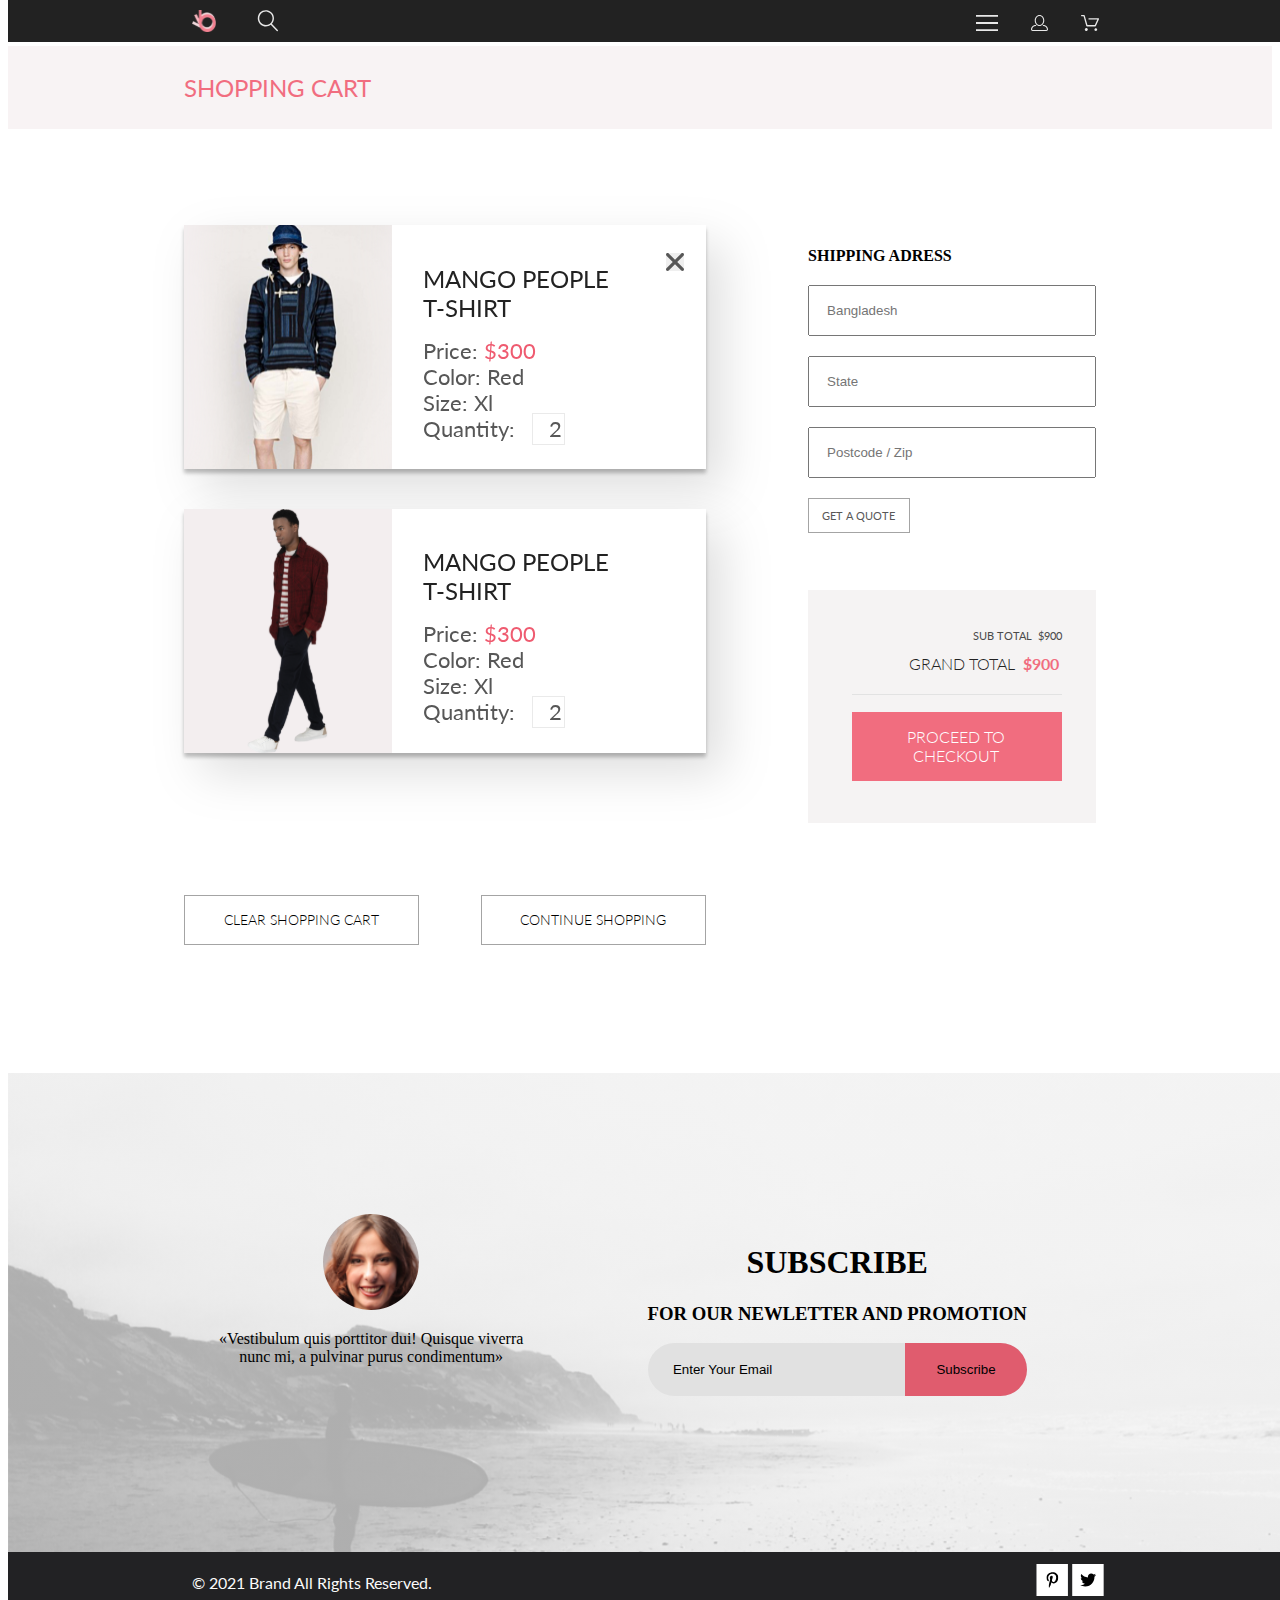
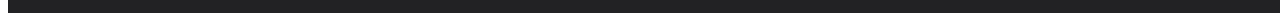
==== cart.html @ e4888121 "cart page init" ====
<!DOCTYPE html>
<html lang="en">

<head>
    <meta charset="UTF-8">
    <title>Title</title>
    <link rel="stylesheet" href="cart.css">
    <script src="importHTML.js" defer></script>
</head>

<body>
    <div class="header">
        <div w3-include-HTML="navbar.html"></div>
    </div>

    <div class="breadcrumb_container">
        <div class="breadcrumb_content">
            <div class="breadcrumb_current" itemscope itemtype="http://localhost/BreadcrumbList" itemprop="item">
                <span itemprop="title">SHOPPING CART</span>
                <meta itemprop="url" content="CURRENT URL" />
            </div>
        </div>
    </div>

    <div class="cart__content">
        <div class="cart__items">
            <div class="cart__item">
                <img src="/img/cart__item_image_1.svg" alt="item for sell image">
                <div class="cart__item_content">
                    <h1>MANGO PEOPLE T&#8209;SHIRT</h1>
                    <div class="properties">
                        <span class="price">Price:&#160;<span class="price_value">$300</span></span>
                        <span class="color">Color:&#160;<span class="color_value">Red</span></span>
                        <span class="size">Size:&#160;<span class="size_value">Xl</span></span>
                        <span class="count">Quantity:&emsp;<span class="count_value">2</span></span>
                    </div>
                </div>
                <button class="cart__item_button_remove"></button>
            </div>
            <div class="cart__item">
                <img src="/img/cart__item_image_2.svg" alt="item for sell image">
                <div class="cart__item_content">
                    <h1>MANGO PEOPLE T&#8209;SHIRT</h1>
                    <div class="properties">
                        <span class="price">Price:&#160;<span class="price_value">$300</span></span>
                        <span class="color">Color:&#160;<span class="color_value">Red</span></span>
                        <span class="size">Size:&#160;<span class="size_value">Xl</span></span>
                        <span class="count">Quantity:&emsp;<span class="count_value">2</span></span>
                    </div>
                </div>
            </div>
        </div>

        <div class="cart__adress_input">
            <form action="#">
                <h4>SHIPPING ADRESS</h4>

                <input type="text" placeholder="Bangladesh">
                <input type="text" placeholder="State">
                <input type="text" placeholder="Postcode / Zip">
                <button onclick="location.href='#';">GET A QUOTE</button>
            </form>
        </div>

        <div class="cart__summary_bill">
            <div class="sub_total">SUB TOTAL&#160;
                <span class="sub_total_value">$900</span>
            </div>
            <div class="grand_total">GRAND TOTAL&#160;
                <span class="grand_total_value">$900</span>
            </div>
            <div class="cart__button_proceed">
                <button onclick="location.href='#';">PROCEED TO CHECKOUT</button>
            </div>
        </div>

        <div class="cart__control_buttons">
            <button>CLEAR SHOPPING CART</button>
            <button>CONTINUE SHOPPING</button>
        </div>

    </div>


    <div class="footer">
        <div w3-include-HTML="footer.html"></div>
    </div>

</body>

</html>
---- cart.css ----
@import url("https://fonts.googleapis.com/css2?family=Lato&display=swap");
.header {
  min-height: 38px;
  position: fixed;
  height: 4.69vh;
  width: 100%;
  top: 0px;
  z-index: 1000;
}

.header__navbar {
  background: #222222;
}

.header img {
  min-height: inherit;
}

.header__navbar {
  height: 4.69vh;
  position: fixed;
  top: 0;
  width: 100%;
}

.header__navbar_control {
  margin: 0 auto;
  width: 71.31vw;
  height: inherit;
  display: flex;
  position: relative;
  max-height: 100%;
}

div.header__navbar_control * {
  max-height: inherit;
  z-index: 100000;
}

.header__navbar_left {
  height: 50.67%;
  align-self: center;
  display: flex;
  flex-direction: row;
}

.header__navbar_left > * {
  margin-right: 41px;
}

.header__navbar_right {
  margin-right: 0.63%;
  right: 0px;
  position: absolute;
  top: 34.57%;
  bottom: 26.67%;
  display: flex;
  flex-direction: row;
  height: 38.67%;
}

.header__navbar_right > * {
  margin-left: 33px;
}

body {
  margin-top: 0px;
}

body:before {
  content: "";
  width: 100vw;
  height: 4.69vh;
  display: inline-block;
  top: 0px;
}

@media (max-width: 768px) {
  .header__navbar_right > * {
    margin-left: 0px;
  }
  .header__navbar_left > * {
    margin-left: 32px;
  }
  .btn_menu {
    margin-right: 25px;
  }
  .btn_profile {
    margin-right: 42px;
  }
}
@media (max-width: 481px) {
  .btn_profile,
.btn_cart {
    display: none;
  }
  .header__navbar_left > * {
    margin-left: 0px;
  }
  .header__navbar_left {
    margin-left: 0px;
  }
  .btn_menu {
    margin-right: 16px;
  }
}
@media (max-width: 310px) {
  .header * {
    margin: 0;
    padding: 0;
    justify-content: space-between;
  }
}
.breadcrumb > ol > * {
  display: inline-block;
}

.breadcrumb_container {
  height: 9.25vh;
  background: #F8F3F4;
}

.breadcrumb_content {
  display: flex;
  justify-content: space-between;
  width: 71.31vw;
  margin: 0 auto;
  height: 100%;
  align-items: center;
}

.breadcrumb_current {
  font-family: "Lato";
  font-style: normal;
  font-weight: 400;
  font-size: 24px;
  line-height: 29px;
  color: #F16D7F;
}

.breadcrumb * {
  font-family: "Lato";
  font-style: normal;
  font-weight: 300;
  font-size: 14px;
  line-height: 17px;
  color: #636363;
  text-decoration: none;
}

.footer__adv {
  background: #222224;
  height: -webkit-fit-content;
  height: -moz-fit-content;
  height: fit-content;
  width: 100vw;
}

.footer__adv_item > h3 {
  font-family: "Lato";
  font-style: normal;
  font-weight: 400;
  font-size: 19.96px;
  line-height: 24px;
  color: #FBFBFB;
}

.footer__adv_item > p {
  font-family: "Lato";
  font-style: normal;
  font-weight: 300;
  font-size: 13.972px;
  line-height: 17px;
  color: #FBFBFB;
}

.footer_end_content h4 {
  font-family: "Lato";
  font-style: normal;
  font-weight: 400;
  font-size: 16px;
  line-height: 19px;
  color: #FBFBFB;
}

.footer__adv_content {
  margin: 0 auto;
  width: 71.31vw;
  height: 100%;
  display: grid;
  grid-template-columns: repeat(3, 1fr);
  gap: 1.88vw;
  justify-content: center;
  padding: 100px 0px;
}

.footer__adv_item {
  display: flex;
  justify-content: center;
  align-items: center;
  flex-direction: column;
}

.subscribe {
  height: -webkit-fit-content;
  height: -moz-fit-content;
  height: fit-content;
  width: 100vw;
  background: linear-gradient(rgba(244, 244, 244, 0.7) 100%, rgba(0, 0, 0, 0.5) 0%), url(img/subscribe_background.svg);
  background-size: cover;
}

.subscribe:after {
  content: "";
  background: rgba(58, 56, 56, 0.86);
  opacity: 1;
  display: block;
  width: 100%;
  height: 100%;
}

.subscribe_content {
  margin: 0 auto;
  display: flex;
  justify-content: space-between;
  align-items: center;
  height: 100%;
  width: 71.31vw;
  text-align: center;
}

.subscribe_content > .subscribe_action {
  margin-right: 6.06vw;
  padding: 150px 0px 156px 0px;
}

.subscribe_content > .about {
  max-height: 225px;
  max-width: 359px;
  text-align: center;
  padding: 97px 0px 126px 0px;
}

.subscribe_form {
  width: 100%;
  aspect-ratio: 356/49;
  background: #E1E1E1;
  border-radius: 162px;
  overflow: hidden;
}

.subscribe_form button {
  background: #E05C6E;
  border: none;
  width: 34.55%;
  height: 100%;
  padding: 0px;
  cursor: pointer;
  min-width: 85px;
}

.subscribe_action input[type=text] {
  width: 65.45%;
  margin-left: 6.18%;
  background: inherit;
  border: none;
  outline: none;
}

.subscribe_form form {
  display: flex;
  height: 100%;
  align-items: center;
  font-family: "Lato";
  font-style: normal;
  font-weight: 400;
  font-size: 14px;
  line-height: 17px;
  color: #FFFFFF;
}

.footer_end_content {
  width: 71.31vw;
  margin: 0 auto;
  display: flex;
  justify-content: space-between;
  align-items: center;
  flex-wrap: wrap;
}

.footer_end {
  background: #222224;
  width: 100vw;
}

@media (max-width: 768px) {
  .subscribe_content {
    flex-direction: column;
  }
  .subscribe {
    height: -webkit-fit-content;
    height: -moz-fit-content;
    height: fit-content;
  }
}
@media (max-width: 768px) {
  .footer__adv_content {
    grid-template-columns: 46.88vw;
    padding: 0px 0px 0px 0px;
  }
  .footer__adv {
    height: -webkit-fit-content;
    height: -moz-fit-content;
    height: fit-content;
    padding: 48px 0px 64px 0px;
  }
  .subscribe_content > .about {
    padding: 64px 0px 48px 0px;
  }
  .subscribe_content > .subscribe_action {
    padding: 0px 0px 140px 0px;
  }
}
@media (max-width: 481px) {
  .footer__adv_content {
    grid-template-columns: 71.31vw;
  }
  .footer__adv {
    height: -webkit-fit-content;
    height: -moz-fit-content;
    height: fit-content;
  }
  .footer__adv > * {
    padding: 0px 0px 0px 0px;
  }
  .footer_end_content {
    justify-content: center;
  }
}
.breadcrumb_container {
  margin-bottom: 96px;
}

.cart__content {
  margin: 0 auto;
  width: 71.31vw;
  display: grid;
  grid-template-columns: 57.19% 31.58%;
  -moz-column-gap: 11.23%;
       column-gap: 11.23%;
  margin-bottom: 128px;
}

.cart__items {
  display: flex;
  flex-direction: column;
  gap: 40px;
  grid-row: 1/3;
}
.cart__items .cart__item {
  height: -webkit-fit-content;
  height: -moz-fit-content;
  height: fit-content;
  position: relative;
  display: flex;
  flex-direction: row;
  background: #FFFFFF;
  box-shadow: 0px 4px 4px rgba(0, 0, 0, 0.25);
  filter: drop-shadow(17px 19px 24px rgba(0, 0, 0, 0.13));
}
.cart__items .cart__item img {
  -o-object-fit: cover;
     object-fit: cover;
  max-width: 40%;
}
.cart__items .cart__item .properties {
  display: flex;
  flex-direction: column;
}
.cart__items .cart__item .properties span {
  font-family: "Lato";
  font-style: normal;
  font-weight: 400;
  font-size: 22px;
  line-height: 26px;
  color: #575757;
  padding-right: 2px;
}
.cart__items .cart__item .properties .price_value {
  font-family: "Lato";
  font-style: normal;
  font-weight: 400;
  font-size: 22px;
  line-height: 26px;
  color: #EF5B70;
}
.cart__items .cart__item_content {
  padding: 22px 50px 10px 31px;
}
.cart__items .cart__item_button_remove {
  background-image: url("../../img/btn_remove.svg");
  border: none;
  background-repeat: no-repeat;
  background-position: center;
  width: 18px;
  height: 18px;
  cursor: pointer;
  position: absolute;
  top: 28px;
  right: 22px;
}
.cart__items .cart__item h1 {
  font-family: "Lato";
  font-style: normal;
  font-weight: 400;
  font-size: 24px;
  line-height: 29px;
  color: #222222;
}
.cart__items .cart__item .count_value {
  border: 1px solid #EAEAEA;
  padding: 1px 17px 2px 16px;
}
.cart__items .cart__item:hover {
  box-shadow: 0 4px 4px rgba(0, 0, 0, 0.1), 0 1px 6px rgba(0, 0, 0, 0.05), 0 8px 8px rgba(0, 0, 0, 0.1), 0 16px 16px rgba(0, 0, 0, 0.1), 8px 32px 32px rgba(0, 0, 0, 0.15), 8px 64px 64px rgba(0, 0, 0, 0.15);
  transform: scale(1.02) translateY(-0.3rem);
}

.cart__adress_input form {
  display: grid;
  gap: 20px;
}
.cart__adress_input form form:last-child {
  padding-top: 2px;
}
.cart__adress_input form input {
  height: 45px;
  padding-left: 17px;
}
.cart__adress_input form button {
  border: 1px solid #A4A4A4;
  width: 101.41px;
  height: 35px;
  background: white;
  font-family: "Lato";
  font-style: normal;
  font-weight: 400;
  font-size: 11px;
  line-height: 13px;
  color: #575757;
  cursor: pointer;
  margin-bottom: 57px;
}
.cart__adress_input form button:hover {
  transform: rotate(-6deg) scale(1.1);
}
.cart__adress_input form h4 {
  margin-bottom: 0px;
}

div.cart__control_buttons {
  justify-content: space-between;
  display: flex;
  padding-top: 72px;
}
div.cart__control_buttons button {
  border: 1px solid #A4A4A4;
  width: 101.41px;
  height: 35px;
  background: white;
  font-family: "Lato";
  font-style: normal;
  font-weight: 400;
  font-size: 11px;
  line-height: 13px;
  color: #575757;
  cursor: pointer;
  font-weight: 300;
  font-size: 14px;
  line-height: 17px;
  color: #000000;
  width: 235px;
  height: 50px;
  transition: all 0.16s ease-in;
}
div.cart__control_buttons :last-child {
  width: 225px;
}
div.cart__control_buttons :last-child:hover {
  background-color: green;
}
div.cart__control_buttons :first-child:hover {
  background-color: rgb(147, 41, 41);
}

.cart__summary_bill {
  padding: 39px 34px 42px 44px;
  background: #F5F3F3;
}
.cart__summary_bill .sub_total {
  font-family: "Lato";
  font-style: normal;
  font-weight: 400;
  font-size: 22px;
  line-height: 26px;
  color: #575757;
  font-size: 11px;
  line-height: 13px;
  color: #4A4A4A;
  text-align: end;
  margin-bottom: 12px;
}
.cart__summary_bill .grand_total {
  font-family: "Lato";
  font-style: normal;
  font-weight: 400;
  font-size: 22px;
  line-height: 26px;
  color: #575757;
  font-weight: 300;
  font-size: 16px;
  line-height: 19px;
  color: #222222;
  text-align: end;
  margin-bottom: 21px;
  padding-right: 3px;
}
.cart__summary_bill .grand_total_value {
  font-weight: 700;
  color: #F16D7F;
}
.cart__summary_bill .cart__button_proceed {
  width: -webkit-fit-content;
  width: -moz-fit-content;
  width: fit-content;
}
.cart__summary_bill .cart__button_proceed > button {
  background: #F16D7F;
  font-family: "Lato";
  font-style: normal;
  font-weight: 300;
  font-size: 16px;
  line-height: 19px;
  color: #FFFFFF;
  border: none;
  padding: 15px 43px 16px 41px;
  cursor: pointer;
}
.cart__summary_bill .cart__button_proceed > button:hover {
  background: linear-gradient(to right, #603813, #b29f94);
  box-shadow: 0 4px 4px rgba(0, 0, 0, 0.1), 0 1px 6px rgba(0, 0, 0, 0.05), 0 8px 8px rgba(0, 0, 0, 0.1), 0 16px 16px rgba(0, 0, 0, 0.1), 8px 32px 32px rgba(0, 0, 0, 0.15), 8px 64px 64px rgba(0, 0, 0, 0.15);
  transform: scale(1.02) translateY(-0.3rem);
}
.cart__summary_bill .cart__button_proceed:before {
  content: "";
  width: 100%;
  height: 1px;
  background: #E2E2E2;
  display: block;
  margin-bottom: 17px;
}/*# sourceMappingURL=cart.css.map */
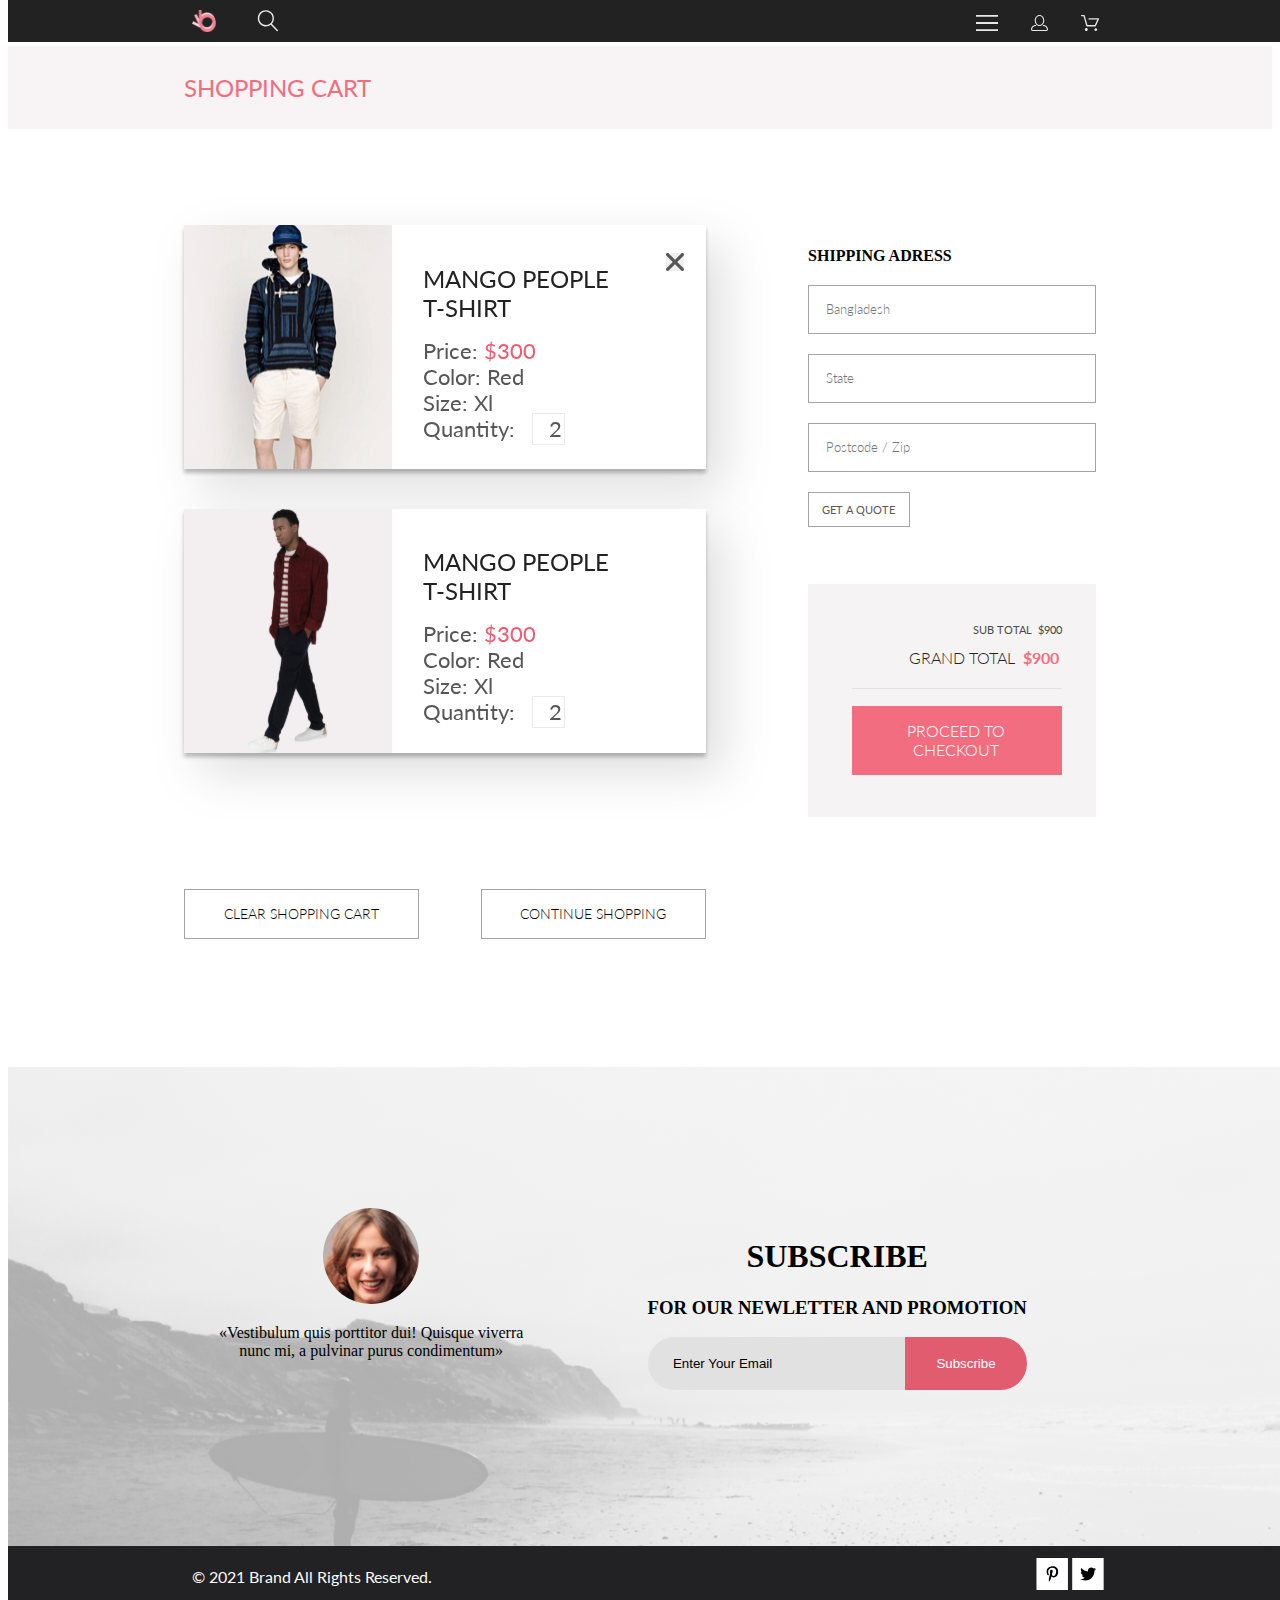
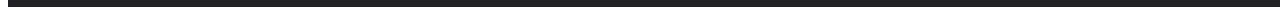
==== commit 334a27bf: "reformat structure" ====
--- a/cart.html
+++ b/cart.html
@@ -4,13 +4,13 @@
 <head>
     <meta charset="UTF-8">
     <title>Title</title>
-    <link rel="stylesheet" href="cart.css">
-    <script src="importHTML.js" defer></script>
+    <link rel="stylesheet" href="/css/cart.css">
+    <script src="js/importHTML.js" defer></script>
 </head>
 
 <body>
     <div class="header">
-        <div w3-include-HTML="navbar.html"></div>
+        <div w3-include-HTML="/global_modules/navbar.html"></div>
     </div>
 
     <div class="breadcrumb_container">
@@ -83,7 +83,7 @@
 
 
     <div class="footer">
-        <div w3-include-HTML="footer.html"></div>
+        <div w3-include-HTML="/global_modules/footer.html"></div>
     </div>
 
 </body>
--- a/css/cart.css
+++ b/css/cart.css
@@ -0,0 +1,555 @@
+@import url("https://fonts.googleapis.com/css2?family=Lato&display=swap");
+.header {
+  min-height: 38px;
+  position: fixed;
+  height: 4.69vh;
+  width: 100%;
+  top: 0px;
+  z-index: 1000;
+}
+
+.header__navbar {
+  background: #222222;
+}
+
+.header img {
+  min-height: inherit;
+}
+
+.header__navbar {
+  height: 4.69vh;
+  position: fixed;
+  top: 0;
+  width: 100%;
+}
+
+.header__navbar_control {
+  margin: 0 auto;
+  width: 71.31vw;
+  height: inherit;
+  display: flex;
+  position: relative;
+  max-height: 100%;
+}
+
+div.header__navbar_control * {
+  max-height: inherit;
+  z-index: 100000;
+}
+
+.header__navbar_left {
+  height: 50.67%;
+  align-self: center;
+  display: flex;
+  flex-direction: row;
+}
+
+.header__navbar_left > * {
+  margin-right: 41px;
+}
+
+.header__navbar_right {
+  margin-right: 0.63%;
+  right: 0px;
+  position: absolute;
+  top: 34.57%;
+  bottom: 26.67%;
+  display: flex;
+  flex-direction: row;
+  height: 38.67%;
+}
+
+.header__navbar_right > * {
+  margin-left: 33px;
+}
+
+body {
+  margin-top: 0px;
+}
+
+body:before {
+  content: "";
+  width: 100vw;
+  height: 4.69vh;
+  display: inline-block;
+  top: 0px;
+}
+
+@media (max-width: 768px) {
+  .header__navbar_right > * {
+    margin-left: 0px;
+  }
+  .header__navbar_left > * {
+    margin-left: 32px;
+  }
+  .btn_menu {
+    margin-right: 25px;
+  }
+  .btn_profile {
+    margin-right: 42px;
+  }
+}
+@media (max-width: 481px) {
+  .btn_profile,
+.btn_cart {
+    display: none;
+  }
+  .header__navbar_left > * {
+    margin-left: 0px;
+  }
+  .header__navbar_left {
+    margin-left: 0px;
+  }
+  .btn_menu {
+    margin-right: 16px;
+  }
+}
+@media (max-width: 310px) {
+  .header * {
+    margin: 0;
+    padding: 0;
+    justify-content: space-between;
+  }
+}
+.breadcrumb > ol > * {
+  display: inline-block;
+}
+
+.breadcrumb_container {
+  height: 9.25vh;
+  background: #F8F3F4;
+}
+
+.breadcrumb_content {
+  display: flex;
+  justify-content: space-between;
+  width: 71.31vw;
+  margin: 0 auto;
+  height: 100%;
+  align-items: center;
+}
+
+.breadcrumb_current {
+  font-family: "Lato";
+  font-style: normal;
+  font-weight: 400;
+  font-size: 24px;
+  line-height: 29px;
+  color: #F16D7F;
+}
+
+.breadcrumb * {
+  font-family: "Lato";
+  font-style: normal;
+  font-weight: 300;
+  font-size: 14px;
+  line-height: 17px;
+  color: #636363;
+  text-decoration: none;
+}
+
+.footer__adv {
+  background: #222224;
+  height: fit-content;
+  width: 100vw;
+}
+
+.footer__adv_item > h3 {
+  font-family: "Lato";
+  font-style: normal;
+  font-weight: 400;
+  font-size: 19.96px;
+  line-height: 24px;
+  color: #FBFBFB;
+}
+
+.footer__adv_item > p {
+  font-family: "Lato";
+  font-style: normal;
+  font-weight: 300;
+  font-size: 13.972px;
+  line-height: 17px;
+  color: #FBFBFB;
+}
+
+.footer_end_content h4 {
+  font-family: "Lato";
+  font-style: normal;
+  font-weight: 400;
+  font-size: 16px;
+  line-height: 19px;
+  color: #FBFBFB;
+}
+
+.footer__adv_content {
+  margin: 0 auto;
+  width: 71.31vw;
+  height: 100%;
+  display: grid;
+  grid-template-columns: repeat(3, 1fr);
+  gap: 1.88vw;
+  justify-content: center;
+  padding: 100px 0px;
+}
+
+.footer__adv_item {
+  display: flex;
+  justify-content: center;
+  align-items: center;
+  flex-direction: column;
+}
+
+.subscribe {
+  height: fit-content;
+  width: 100vw;
+  background: linear-gradient(rgba(244, 244, 244, 0.7) 100%, rgba(0, 0, 0, 0.5) 0%), url(../img/subscribe_background.svg);
+  background-size: cover;
+}
+
+.subscribe:after {
+  content: "";
+  background: rgba(58, 56, 56, 0.86);
+  opacity: 1;
+  display: block;
+  width: 100%;
+  height: 100%;
+}
+
+.subscribe_content {
+  margin: 0 auto;
+  display: flex;
+  justify-content: space-between;
+  align-items: center;
+  height: 100%;
+  width: 71.31vw;
+  text-align: center;
+}
+
+.subscribe_content > .subscribe_action {
+  margin-right: 6.06vw;
+  padding: 150px 0px 156px 0px;
+}
+
+.subscribe_content > .about {
+  max-height: 225px;
+  max-width: 359px;
+  text-align: center;
+  padding: 97px 0px 126px 0px;
+}
+
+.subscribe_form {
+  width: 100%;
+  aspect-ratio: 356/49;
+  background: #E1E1E1;
+  border-radius: 162px;
+  overflow: hidden;
+}
+
+.subscribe_form button {
+  background: #E05C6E;
+  border: none;
+  width: 34.55%;
+  height: 100%;
+  padding: 0px;
+  cursor: pointer;
+  min-width: 85px;
+  color: #FFFFFF;
+}
+
+.subscribe_action input[type=text] {
+  width: 65.45%;
+  margin-left: 6.18%;
+  background: inherit;
+  border: none;
+  outline: none;
+}
+
+.subscribe_form form {
+  display: flex;
+  height: 100%;
+  align-items: center;
+  font-family: "Lato";
+  font-style: normal;
+  font-weight: 400;
+  font-size: 14px;
+  line-height: 17px;
+  color: #FFFFFF;
+}
+
+.footer_end_content {
+  width: 71.31vw;
+  margin: 0 auto;
+  display: flex;
+  justify-content: space-between;
+  align-items: center;
+  flex-wrap: wrap;
+}
+
+.footer_end {
+  background: #222224;
+  width: 100vw;
+}
+
+@media (max-width: 768px) {
+  .subscribe_content {
+    flex-direction: column;
+  }
+  .subscribe {
+    height: fit-content;
+  }
+}
+@media (max-width: 768px) {
+  .footer__adv_content {
+    grid-template-columns: 46.88vw;
+    padding: 0px 0px 0px 0px;
+  }
+  .footer__adv {
+    height: fit-content;
+    padding: 48px 0px 64px 0px;
+  }
+  .subscribe_content > .about {
+    padding: 64px 0px 48px 0px;
+  }
+  .subscribe_content > .subscribe_action {
+    padding: 0px 0px 140px 0px;
+  }
+}
+@media (max-width: 481px) {
+  .footer__adv_content {
+    grid-template-columns: 71.31vw;
+  }
+  .footer__adv {
+    height: fit-content;
+  }
+  .footer__adv > * {
+    padding: 0px 0px 0px 0px;
+  }
+  .footer_end_content {
+    justify-content: center;
+  }
+}
+.breadcrumb_container {
+  margin-bottom: 96px;
+}
+
+.cart__content {
+  margin: 0 auto;
+  width: 71.31vw;
+  display: grid;
+  grid-template-columns: 57.19% 31.58%;
+  column-gap: 11.23%;
+  margin-bottom: 128px;
+}
+
+.cart__items {
+  display: flex;
+  flex-direction: column;
+  gap: 40px;
+  grid-row: 1/3;
+}
+.cart__items .cart__item {
+  height: fit-content;
+  position: relative;
+  display: flex;
+  flex-direction: row;
+  background: #FFFFFF;
+  box-shadow: 0px 4px 4px rgba(0, 0, 0, 0.25);
+  filter: drop-shadow(17px 19px 24px rgba(0, 0, 0, 0.13));
+}
+.cart__items .cart__item img {
+  object-fit: cover;
+  max-width: 40%;
+}
+.cart__items .cart__item .properties {
+  display: flex;
+  flex-direction: column;
+}
+.cart__items .cart__item .properties span {
+  font-family: "Lato";
+  font-style: normal;
+  font-weight: 400;
+  font-size: 22px;
+  line-height: 26px;
+  color: #575757;
+  padding-right: 2px;
+}
+.cart__items .cart__item .properties .price_value {
+  font-family: "Lato";
+  font-style: normal;
+  font-weight: 400;
+  font-size: 22px;
+  line-height: 26px;
+  color: #EF5B70;
+}
+.cart__items .cart__item_content {
+  padding: 22px 50px 10px 31px;
+}
+.cart__items .cart__item_button_remove {
+  background-image: url("../../img/btn_remove.svg");
+  border: none;
+  background-repeat: no-repeat;
+  background-position: center;
+  width: 18px;
+  height: 18px;
+  cursor: pointer;
+  position: absolute;
+  top: 28px;
+  right: 22px;
+}
+.cart__items .cart__item h1 {
+  font-family: "Lato";
+  font-style: normal;
+  font-weight: 400;
+  font-size: 24px;
+  line-height: 29px;
+  color: #222222;
+}
+.cart__items .cart__item .count_value {
+  border: 1px solid #EAEAEA;
+  padding: 1px 17px 2px 16px;
+}
+.cart__items .cart__item:hover {
+  box-shadow: 0 4px 4px rgba(0, 0, 0, 0.1), 0 1px 6px rgba(0, 0, 0, 0.05), 0 8px 8px rgba(0, 0, 0, 0.1), 0 16px 16px rgba(0, 0, 0, 0.1), 8px 32px 32px rgba(0, 0, 0, 0.15), 8px 64px 64px rgba(0, 0, 0, 0.15);
+  transform: scale(1.02) translateY(-0.3rem);
+}
+
+.cart__adress_input form {
+  display: grid;
+  gap: 20px;
+}
+.cart__adress_input form form:last-child {
+  padding-top: 2px;
+}
+.cart__adress_input form input {
+  height: 45px;
+  padding-left: 17px;
+  background: #FFFFFF;
+  border: 1px solid #A4A4A4;
+  font-family: "Lato";
+  font-style: normal;
+  font-weight: 300;
+  font-size: 13px;
+  line-height: 16px;
+  color: #B1B1B1;
+}
+.cart__adress_input form button {
+  border: 1px solid #A4A4A4;
+  width: 101.41px;
+  height: 35px;
+  background: white;
+  font-family: "Lato";
+  font-style: normal;
+  font-weight: 400;
+  font-size: 11px;
+  line-height: 13px;
+  color: #575757;
+  cursor: pointer;
+  margin-bottom: 57px;
+}
+.cart__adress_input form button:hover {
+  transform: rotate(-6deg) scale(1.1);
+}
+.cart__adress_input form h4 {
+  margin-bottom: 0px;
+  margin-bottom: 0px;
+}
+
+div.cart__control_buttons {
+  justify-content: space-between;
+  display: flex;
+  padding-top: 72px;
+}
+div.cart__control_buttons button {
+  border: 1px solid #A4A4A4;
+  width: 101.41px;
+  height: 35px;
+  background: white;
+  font-family: "Lato";
+  font-style: normal;
+  font-weight: 400;
+  font-size: 11px;
+  line-height: 13px;
+  color: #575757;
+  cursor: pointer;
+  font-weight: 300;
+  font-size: 14px;
+  line-height: 17px;
+  color: #000000;
+  width: 235px;
+  height: 50px;
+  transition: all 0.16s ease-in;
+}
+div.cart__control_buttons :last-child {
+  width: 225px;
+}
+div.cart__control_buttons :last-child:hover {
+  background-color: green;
+}
+div.cart__control_buttons :first-child:hover {
+  background-color: rgb(147, 41, 41);
+}
+
+.cart__summary_bill {
+  padding: 39px 34px 42px 44px;
+  background: #F5F3F3;
+}
+.cart__summary_bill .sub_total {
+  font-family: "Lato";
+  font-style: normal;
+  font-weight: 400;
+  font-size: 22px;
+  line-height: 26px;
+  color: #575757;
+  font-size: 11px;
+  line-height: 13px;
+  color: #4A4A4A;
+  text-align: end;
+  margin-bottom: 12px;
+}
+.cart__summary_bill .grand_total {
+  font-family: "Lato";
+  font-style: normal;
+  font-weight: 400;
+  font-size: 22px;
+  line-height: 26px;
+  color: #575757;
+  font-weight: 300;
+  font-size: 16px;
+  line-height: 19px;
+  color: #222222;
+  text-align: end;
+  margin-bottom: 21px;
+  padding-right: 3px;
+}
+.cart__summary_bill .grand_total_value {
+  font-weight: 700;
+  color: #F16D7F;
+}
+.cart__summary_bill .cart__button_proceed {
+  width: fit-content;
+}
+.cart__summary_bill .cart__button_proceed > button {
+  background: #F16D7F;
+  font-family: "Lato";
+  font-style: normal;
+  font-weight: 300;
+  font-size: 16px;
+  line-height: 19px;
+  color: #FFFFFF;
+  border: none;
+  padding: 15px 43px 16px 41px;
+  cursor: pointer;
+}
+.cart__summary_bill .cart__button_proceed > button:hover {
+  background: linear-gradient(to right, #603813, #b29f94);
+  box-shadow: 0 4px 4px rgba(0, 0, 0, 0.1), 0 1px 6px rgba(0, 0, 0, 0.05), 0 8px 8px rgba(0, 0, 0, 0.1), 0 16px 16px rgba(0, 0, 0, 0.1), 8px 32px 32px rgba(0, 0, 0, 0.15), 8px 64px 64px rgba(0, 0, 0, 0.15);
+  transform: scale(1.02) translateY(-0.3rem);
+}
+.cart__summary_bill .cart__button_proceed:before {
+  content: "";
+  width: 100%;
+  height: 1px;
+  background: #E2E2E2;
+  display: block;
+  margin-bottom: 17px;
+}/*# sourceMappingURL=cart.css.map */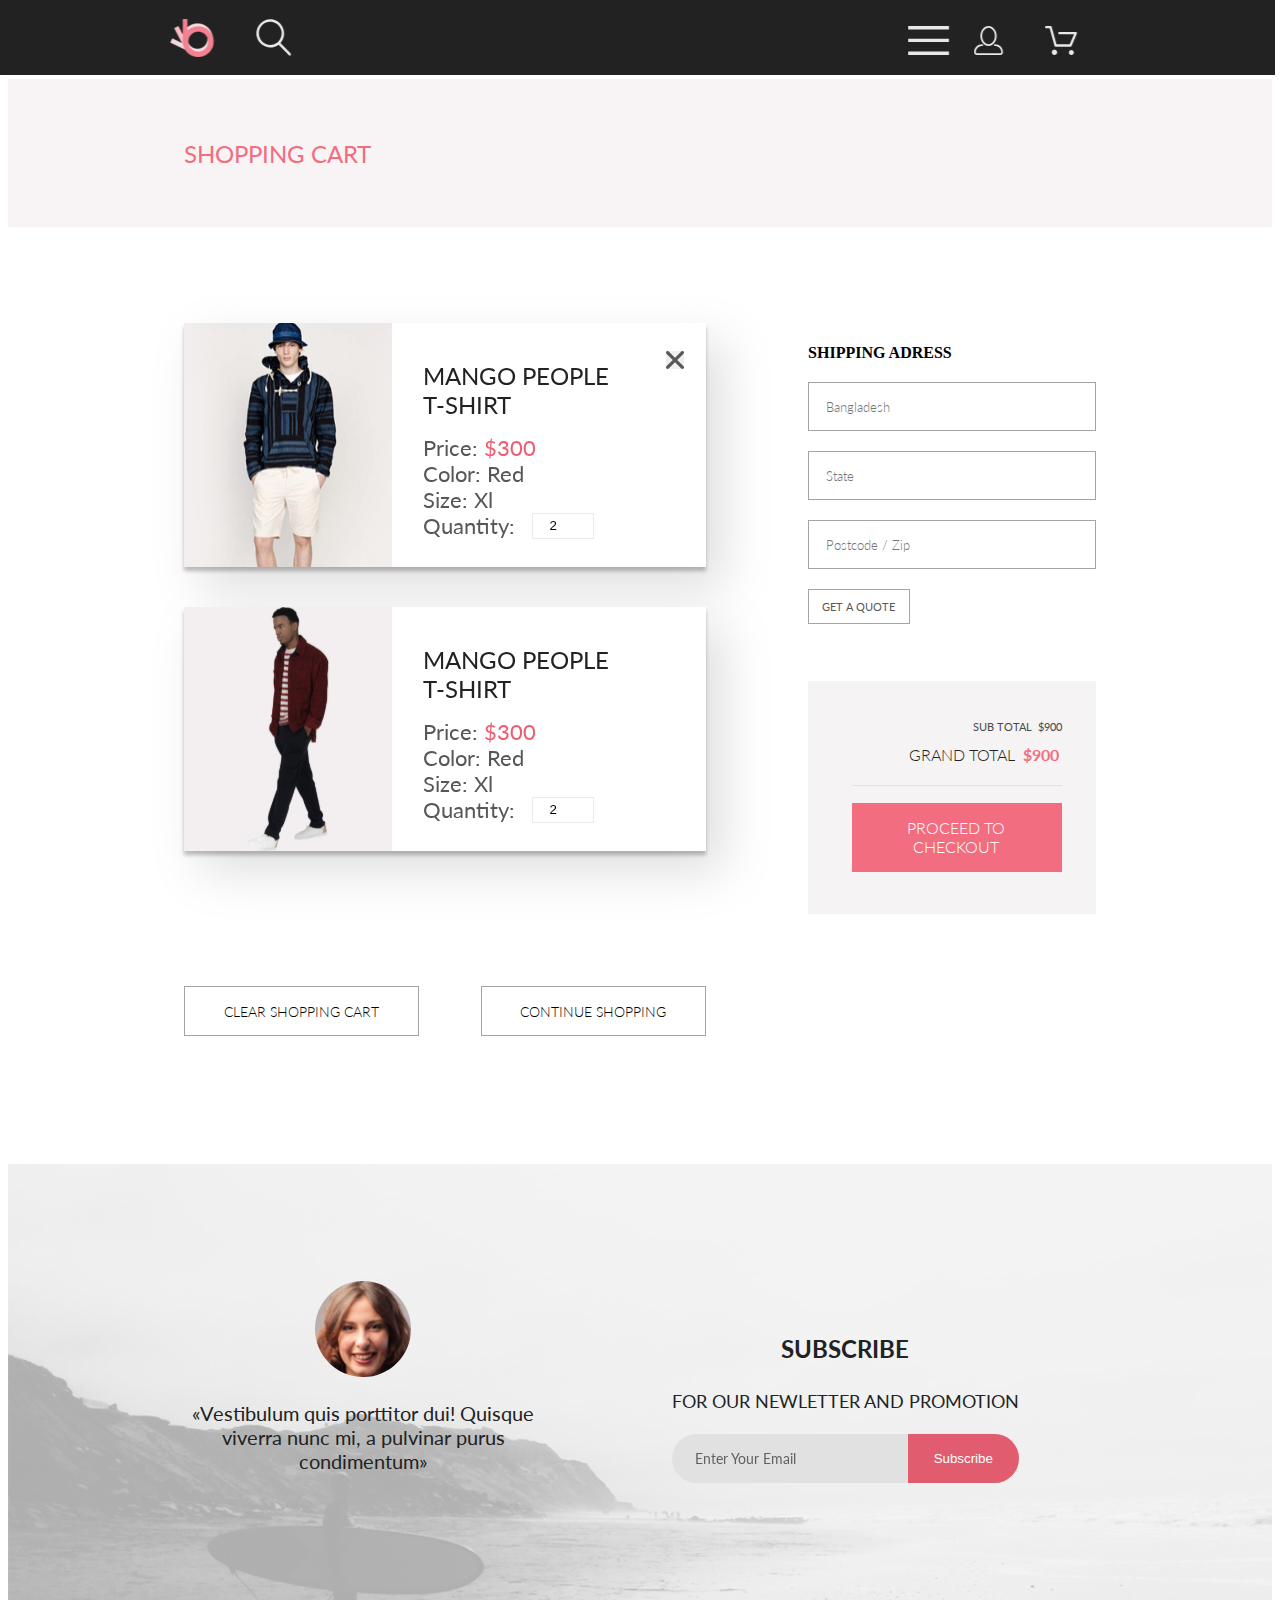
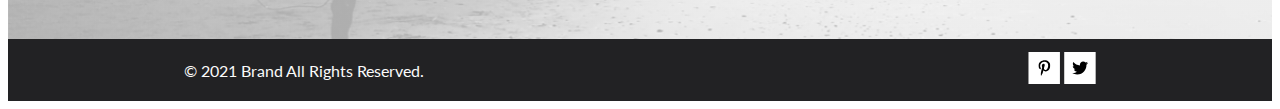
==== commit 43b0fc81: "- footer button block height change - breadcrump min 148h - cart page  quantity switch to input  pre" ====
--- a/cart.html
+++ b/cart.html
@@ -32,7 +32,7 @@
                         <span class="price">Price:&#160;<span class="price_value">$300</span></span>
                         <span class="color">Color:&#160;<span class="color_value">Red</span></span>
                         <span class="size">Size:&#160;<span class="size_value">Xl</span></span>
-                        <span class="count">Quantity:&emsp;<span class="count_value">2</span></span>
+                        <span class="count">Quantity:&emsp;<input type="number" min="1" class="count_value" value="2"></input></span>
                     </div>
                 </div>
                 <button class="cart__item_button_remove"></button>
@@ -45,7 +45,7 @@
                         <span class="price">Price:&#160;<span class="price_value">$300</span></span>
                         <span class="color">Color:&#160;<span class="color_value">Red</span></span>
                         <span class="size">Size:&#160;<span class="size_value">Xl</span></span>
-                        <span class="count">Quantity:&emsp;<span class="count_value">2</span></span>
+                        <span class="count">Quantity:&emsp;<input type="number" min="1" class="count_value" value="2"></input></span>
                     </div>
                 </div>
             </div>
--- a/css/cart.css
+++ b/css/cart.css
@@ -1,14 +1,25 @@
 @import url("https://fonts.googleapis.com/css2?family=Lato&display=swap");
+:root {
+  --content_width: 71.31vw;
+}
+
 .header {
-  min-height: 38px;
+  min-height: 75px;
   position: fixed;
   height: 4.69vh;
   width: 100%;
   top: 0px;
   z-index: 1000;
 }
-
+.header .header__navbar,
+.header .header__navbar_control {
+  height: inherit;
+  min-height: inherit;
+  top: inherit;
+  transform: translate(-1%);
+}
 .header__navbar {
+  width: 100%;
   background: #222222;
 }
 
@@ -25,14 +36,13 @@
 
 .header__navbar_control {
   margin: 0 auto;
-  width: 71.31vw;
+  width: var(--content_width);
   height: inherit;
   display: flex;
   position: relative;
   max-height: 100%;
 }
-
-div.header__navbar_control * {
+.header__navbar_control * {
   max-height: inherit;
   z-index: 100000;
 }
@@ -43,9 +53,18 @@
   display: flex;
   flex-direction: row;
 }
-
 .header__navbar_left > * {
   margin-right: 41px;
+}
+@media (max-width: 768px) {
+  .header__navbar_left {
+    margin-left: 32px;
+  }
+}
+@media (max-width: 481px) {
+  .header__navbar_left {
+    margin-left: 16px;
+  }
 }
 
 .header__navbar_right {
@@ -58,46 +77,31 @@
   flex-direction: row;
   height: 38.67%;
 }
-
 .header__navbar_right > * {
-  margin-left: 33px;
+  margin-left: 25px;
+}
+.header__navbar_right img:last-child {
+  margin-left: 42px;
 }
 
 body {
   margin-top: 0px;
 }
-
 body:before {
   content: "";
-  width: 100vw;
+  width: 100;
   height: 4.69vh;
+  min-height: 75px;
   display: inline-block;
   top: 0px;
 }
 
-@media (max-width: 768px) {
-  .header__navbar_right > * {
-    margin-left: 0px;
-  }
-  .header__navbar_left > * {
-    margin-left: 32px;
-  }
-  .btn_menu {
-    margin-right: 25px;
-  }
-  .btn_profile {
-    margin-right: 42px;
-  }
-}
 @media (max-width: 481px) {
   .btn_profile,
 .btn_cart {
     display: none;
   }
   .header__navbar_left > * {
-    margin-left: 0px;
-  }
-  .header__navbar_left {
     margin-left: 0px;
   }
   .btn_menu {
@@ -111,22 +115,42 @@
     justify-content: space-between;
   }
 }
-.breadcrumb > ol > * {
+.header__navbar_right .btn_cart::before {
+  aspect-ratio: 1002/505;
+  width: 10px;
+  content: "asdasd";
   display: inline-block;
+  margin-left: 10px;
+}
+
+.breadcrumb ol > * {
+  display: inline-block;
+}
+.breadcrumb ol > :last-child * {
+  color: red;
 }
 
 .breadcrumb_container {
   height: 9.25vh;
   background: #F8F3F4;
+  min-height: 148px;
 }
 
 .breadcrumb_content {
   display: flex;
   justify-content: space-between;
-  width: 71.31vw;
+  width: var(--content_width);
   margin: 0 auto;
   height: 100%;
   align-items: center;
+}
+@media (max-width: 481px) {
+  .breadcrumb_content {
+    flex-direction: column;
+  }
+  .breadcrumb_content ol {
+    padding: 0px;
+  }
 }
 
 .breadcrumb_current {
@@ -151,7 +175,7 @@
 .footer__adv {
   background: #222224;
   height: fit-content;
-  width: 100vw;
+  width: 100%;
 }
 
 .footer__adv_item > h3 {
@@ -183,7 +207,7 @@
 
 .footer__adv_content {
   margin: 0 auto;
-  width: 71.31vw;
+  width: var(--content_width);
   height: 100%;
   display: grid;
   grid-template-columns: repeat(3, 1fr);
@@ -197,11 +221,12 @@
   justify-content: center;
   align-items: center;
   flex-direction: column;
+  text-align: center;
 }
 
 .subscribe {
   height: fit-content;
-  width: 100vw;
+  width: 100%;
   background: linear-gradient(rgba(244, 244, 244, 0.7) 100%, rgba(0, 0, 0, 0.5) 0%), url(../img/subscribe_background.svg);
   background-size: cover;
 }
@@ -221,13 +246,38 @@
   justify-content: space-between;
   align-items: center;
   height: 100%;
-  width: 71.31vw;
+  width: var(--content_width);
   text-align: center;
 }
 
-.subscribe_content > .subscribe_action {
+.subscribe_action {
   margin-right: 6.06vw;
   padding: 150px 0px 156px 0px;
+  min-width: 207px;
+}
+.subscribe_action h1 {
+  font-family: "Lato";
+  font-style: normal;
+  font-weight: 700;
+  font-size: 24px;
+  line-height: 162%;
+  color: #222224;
+}
+.subscribe_action h3 {
+  font-family: "Lato";
+  font-style: normal;
+  font-weight: 400;
+  font-size: 18px;
+  line-height: 162%;
+  color: #222224;
+}
+@media (max-width: 481px) {
+  .subscribe_action h1, .subscribe_action h3 {
+    margin: 0px 0px 0px 0px;
+  }
+  .subscribe_action h3 {
+    margin-bottom: 22px;
+  }
 }
 
 .subscribe_content > .about {
@@ -236,13 +286,29 @@
   text-align: center;
   padding: 97px 0px 126px 0px;
 }
+.subscribe_content > .about p {
+  font-family: "Lato";
+  font-style: normal;
+  font-weight: 400;
+  font-size: 20px;
+  line-height: 24px;
+  text-align: center;
+  color: #222224;
+}
 
 .subscribe_form {
   width: 100%;
-  aspect-ratio: 356/49;
+  height: 49px;
   background: #E1E1E1;
   border-radius: 162px;
   overflow: hidden;
+}
+@media (max-width: 481px) {
+  .subscribe_form {
+    width: calc(var(--content_width) - 4.6vw);
+    margin-left: 1.8vw;
+    margin-right: 2.8vw;
+  }
 }
 
 .subscribe_form button {
@@ -262,6 +328,13 @@
   background: inherit;
   border: none;
   outline: none;
+  font-family: "Lato";
+  font-style: normal;
+  font-weight: 400;
+  font-size: 14px;
+  line-height: 17px;
+  color: #222224;
+  opacity: 0.67;
 }
 
 .subscribe_form form {
@@ -277,7 +350,7 @@
 }
 
 .footer_end_content {
-  width: 71.31vw;
+  width: var(--content_width);
   margin: 0 auto;
   display: flex;
   justify-content: space-between;
@@ -287,7 +360,7 @@
 
 .footer_end {
   background: #222224;
-  width: 100vw;
+  width: 100%;
 }
 
 @media (max-width: 768px) {
@@ -316,7 +389,7 @@
 }
 @media (max-width: 481px) {
   .footer__adv_content {
-    grid-template-columns: 71.31vw;
+    grid-template-columns: var(--content_width);
   }
   .footer__adv {
     height: fit-content;
@@ -326,26 +399,40 @@
   }
   .footer_end_content {
     justify-content: center;
+    flex-direction: column-reverse;
+    padding-top: 43px;
   }
 }
 .breadcrumb_container {
   margin-bottom: 96px;
 }
+@media (max-width: 768px) {
+  .breadcrumb_container {
+    margin-bottom: 59px;
+  }
+}
 
 .cart__content {
   margin: 0 auto;
-  width: 71.31vw;
+  width: var(--content_width);
   display: grid;
   grid-template-columns: 57.19% 31.58%;
   column-gap: 11.23%;
   margin-bottom: 128px;
 }
+@media (max-width: 768px) {
+  .cart__content {
+    column-gap: 1.95%;
+    grid-template-columns: 49% 49%;
+  }
+}
 
 .cart__items {
   display: flex;
   flex-direction: column;
   gap: 40px;
   grid-row: 1/3;
+  min-width: 347px;
 }
 .cart__items .cart__item {
   height: fit-content;
@@ -404,9 +491,16 @@
   line-height: 29px;
   color: #222222;
 }
+.cart__items .cart__item .count {
+  display: flex;
+}
 .cart__items .cart__item .count_value {
   border: 1px solid #EAEAEA;
   padding: 1px 17px 2px 16px;
+  -moz-appearance: textfield;
+}
+.cart__items .cart__item .count input {
+  width: 27px;
 }
 .cart__items .cart__item:hover {
   box-shadow: 0 4px 4px rgba(0, 0, 0, 0.1), 0 1px 6px rgba(0, 0, 0, 0.05), 0 8px 8px rgba(0, 0, 0, 0.1), 0 16px 16px rgba(0, 0, 0, 0.1), 8px 32px 32px rgba(0, 0, 0, 0.15), 8px 64px 64px rgba(0, 0, 0, 0.15);
@@ -455,9 +549,20 @@
 }
 
 div.cart__control_buttons {
+  display: flex;
+  padding-top: 72px;
   justify-content: space-between;
-  display: flex;
-  padding-top: 72px;
+}
+@media (max-width: 768px) {
+  div.cart__control_buttons {
+    padding-top: 62px;
+  }
+}
+@media (max-width: 768px) {
+  div.cart__control_buttons {
+    justify-content: center;
+    gap: 48px;
+  }
 }
 div.cart__control_buttons button {
   border: 1px solid #A4A4A4;
@@ -488,10 +593,16 @@
 div.cart__control_buttons :first-child:hover {
   background-color: rgb(147, 41, 41);
 }
+@media (max-width: 768px) {
+  div.cart__control_buttons {
+    margin-bottom: 64px;
+  }
+}
 
 .cart__summary_bill {
   padding: 39px 34px 42px 44px;
   background: #F5F3F3;
+  height: fit-content;
 }
 .cart__summary_bill .sub_total {
   font-family: "Lato";
@@ -552,4 +663,16 @@
   background: #E2E2E2;
   display: block;
   margin-bottom: 17px;
+}
+
+@media (max-width: 768px) {
+  :root {
+    --content_width: 95.57vw;
+  }
+  .cart__items, .cart__control_buttons {
+    grid-column: span 2;
+  }
+  .cart__control_buttons {
+    order: -1;
+  }
 }/*# sourceMappingURL=cart.css.map */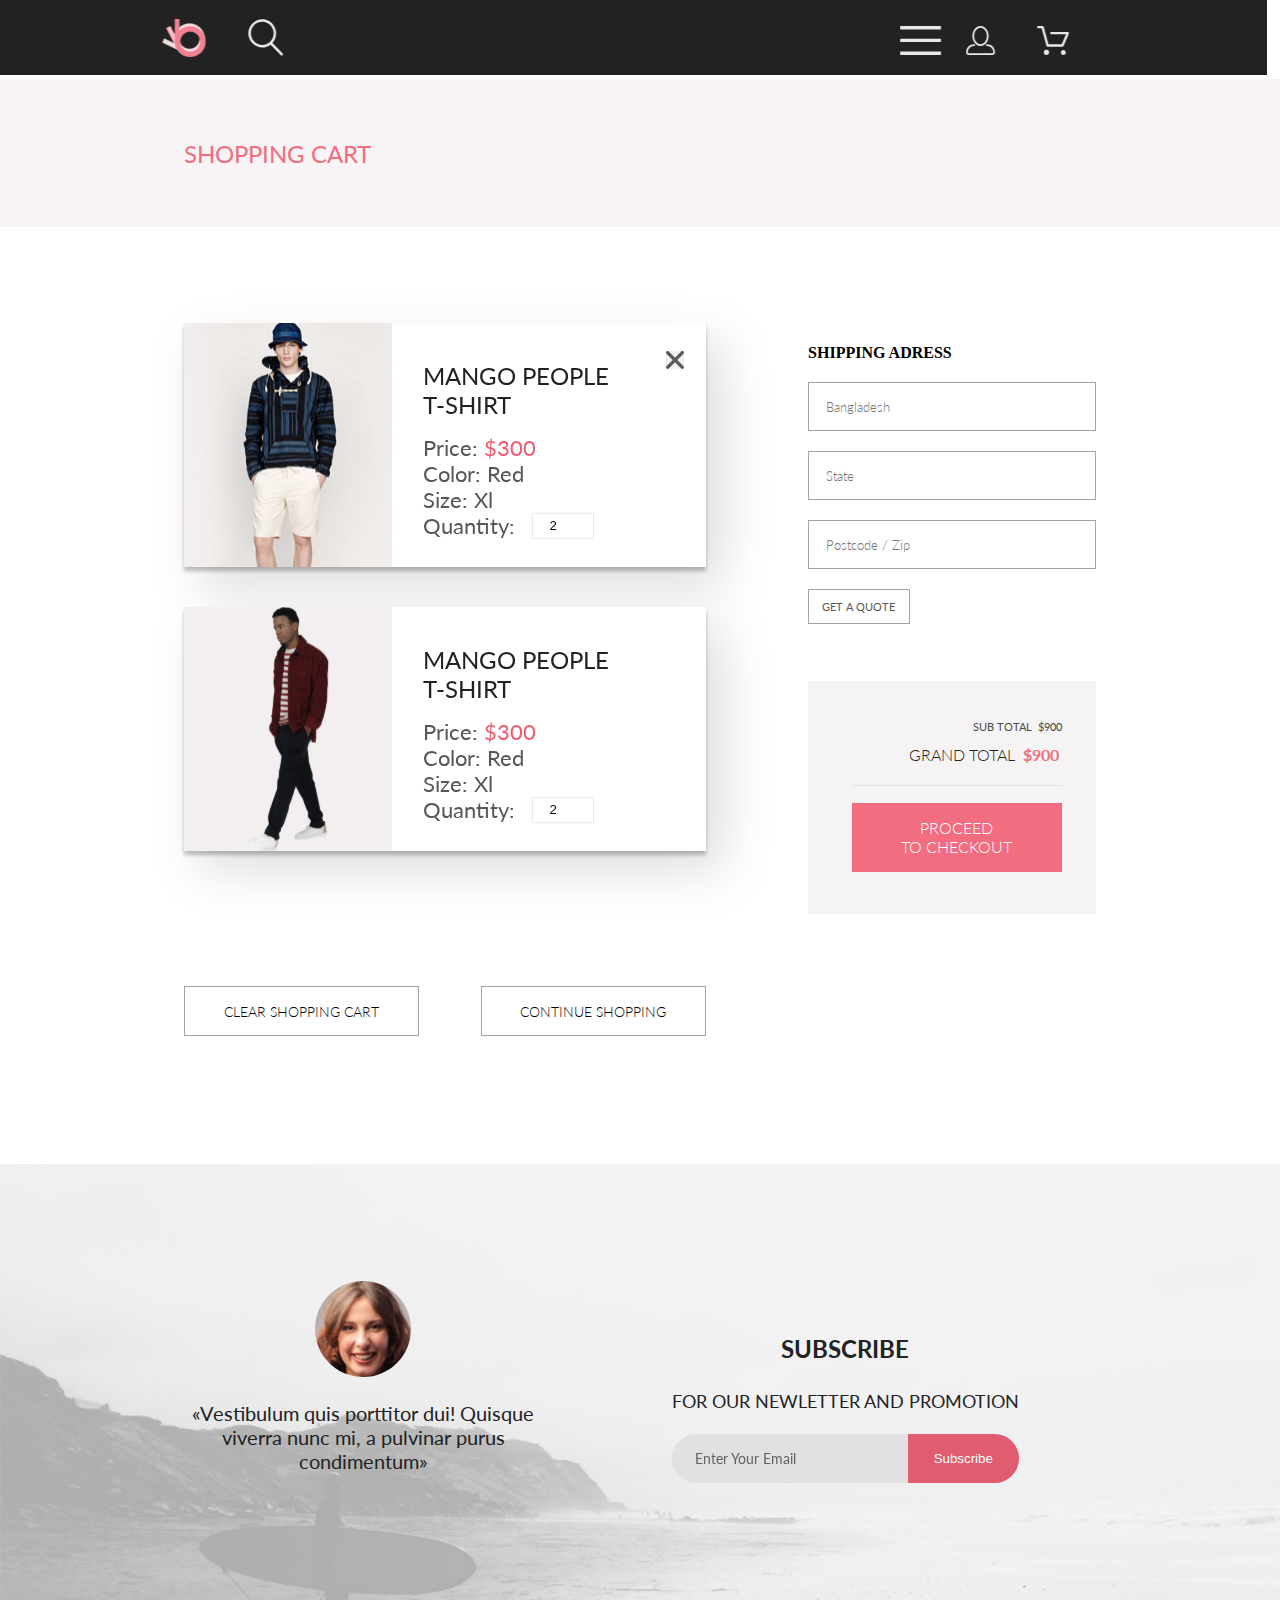
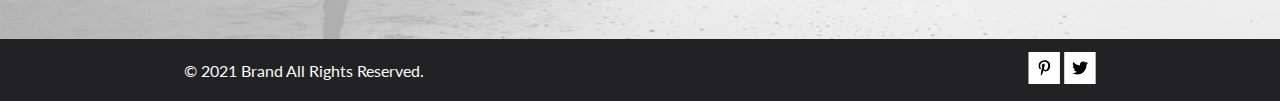
==== commit a134a963: "typography" ====
--- a/cart.html
+++ b/cart.html
@@ -58,7 +58,7 @@
                 <input type="text" placeholder="Bangladesh">
                 <input type="text" placeholder="State">
                 <input type="text" placeholder="Postcode / Zip">
-                <button onclick="location.href='#';">GET A QUOTE</button>
+                <button onclick="location.href='#';">GET A&nbsp;QUOTE</button>
             </form>
         </div>
 
@@ -70,7 +70,7 @@
                 <span class="grand_total_value">$900</span>
             </div>
             <div class="cart__button_proceed">
-                <button onclick="location.href='#';">PROCEED TO CHECKOUT</button>
+                <button onclick="location.href='#';">PROCEED TO&nbsp;CHECKOUT</button>
             </div>
         </div>
 
--- a/css/cart.css
+++ b/css/cart.css
@@ -1,6 +1,10 @@
 @import url("https://fonts.googleapis.com/css2?family=Lato&display=swap");
 :root {
   --content_width: 71.31vw;
+}
+
+body {
+  margin: 0;
 }
 
 .header {
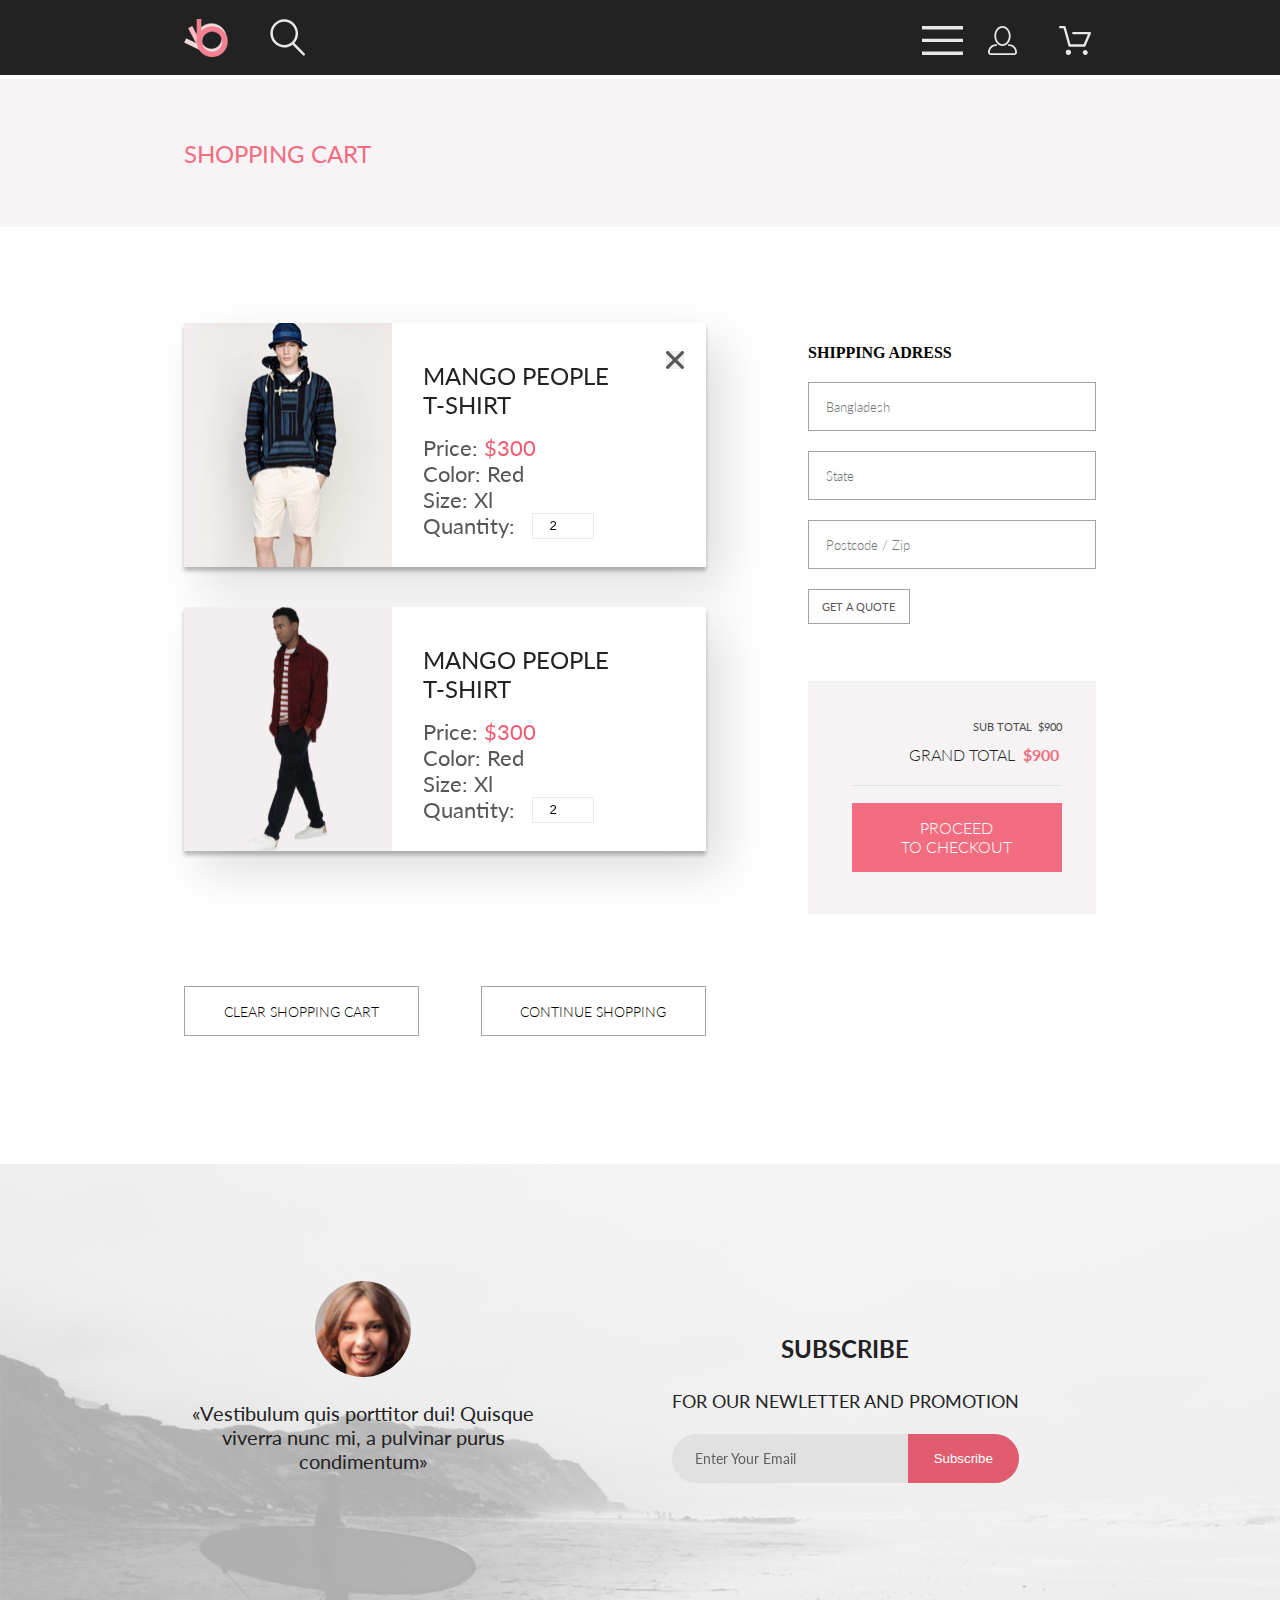
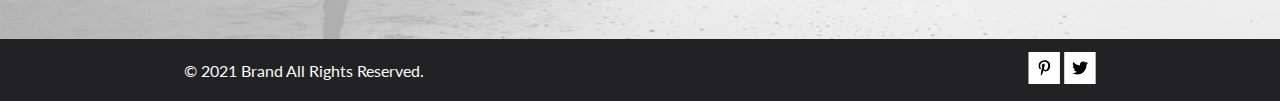
==== commit 3f276ca0: "-removed incorrect fix centering navbar - bug on local machine -index, catalog - correct paths -brea" ====
--- a/cart.html
+++ b/cart.html
@@ -4,13 +4,13 @@
 <head>
     <meta charset="UTF-8">
     <title>Title</title>
-    <link rel="stylesheet" href="/css/cart.css">
-    <script src="js/importHTML.js" defer></script>
+    <link rel="stylesheet" href="./css/cart.css">
+    <script src="./js/importHTML.js" defer></script>
 </head>
 
 <body>
     <div class="header">
-        <div w3-include-HTML="/global_modules/navbar.html"></div>
+        <div w3-include-HTML="./global_modules/navbar.html"></div>
     </div>
 
     <div class="breadcrumb_container">
@@ -25,7 +25,7 @@
     <div class="cart__content">
         <div class="cart__items">
             <div class="cart__item">
-                <img src="/img/cart__item_image_1.svg" alt="item for sell image">
+                <img src="./img/cart__item_image_1.svg" alt="item for sell image">
                 <div class="cart__item_content">
                     <h1>MANGO PEOPLE T&#8209;SHIRT</h1>
                     <div class="properties">
@@ -38,7 +38,7 @@
                 <button class="cart__item_button_remove"></button>
             </div>
             <div class="cart__item">
-                <img src="/img/cart__item_image_2.svg" alt="item for sell image">
+                <img src="./img/cart__item_image_2.svg" alt="item for sell image">
                 <div class="cart__item_content">
                     <h1>MANGO PEOPLE T&#8209;SHIRT</h1>
                     <div class="properties">
@@ -83,7 +83,7 @@
 
 
     <div class="footer">
-        <div w3-include-HTML="/global_modules/footer.html"></div>
+        <div w3-include-HTML="./global_modules/footer.html"></div>
     </div>
 
 </body>
--- a/css/cart.css
+++ b/css/cart.css
@@ -20,7 +20,6 @@
   height: inherit;
   min-height: inherit;
   top: inherit;
-  transform: translate(-1%);
 }
 .header__navbar {
   width: 100%;
@@ -150,6 +149,7 @@
 }
 @media (max-width: 481px) {
   .breadcrumb_content {
+    justify-content: center;
     flex-direction: column;
   }
   .breadcrumb_content ol {
@@ -476,7 +476,7 @@
   padding: 22px 50px 10px 31px;
 }
 .cart__items .cart__item_button_remove {
-  background-image: url("../../img/btn_remove.svg");
+  background-image: url("./../img/btn_remove.svg");
   border: none;
   background-repeat: no-repeat;
   background-position: center;
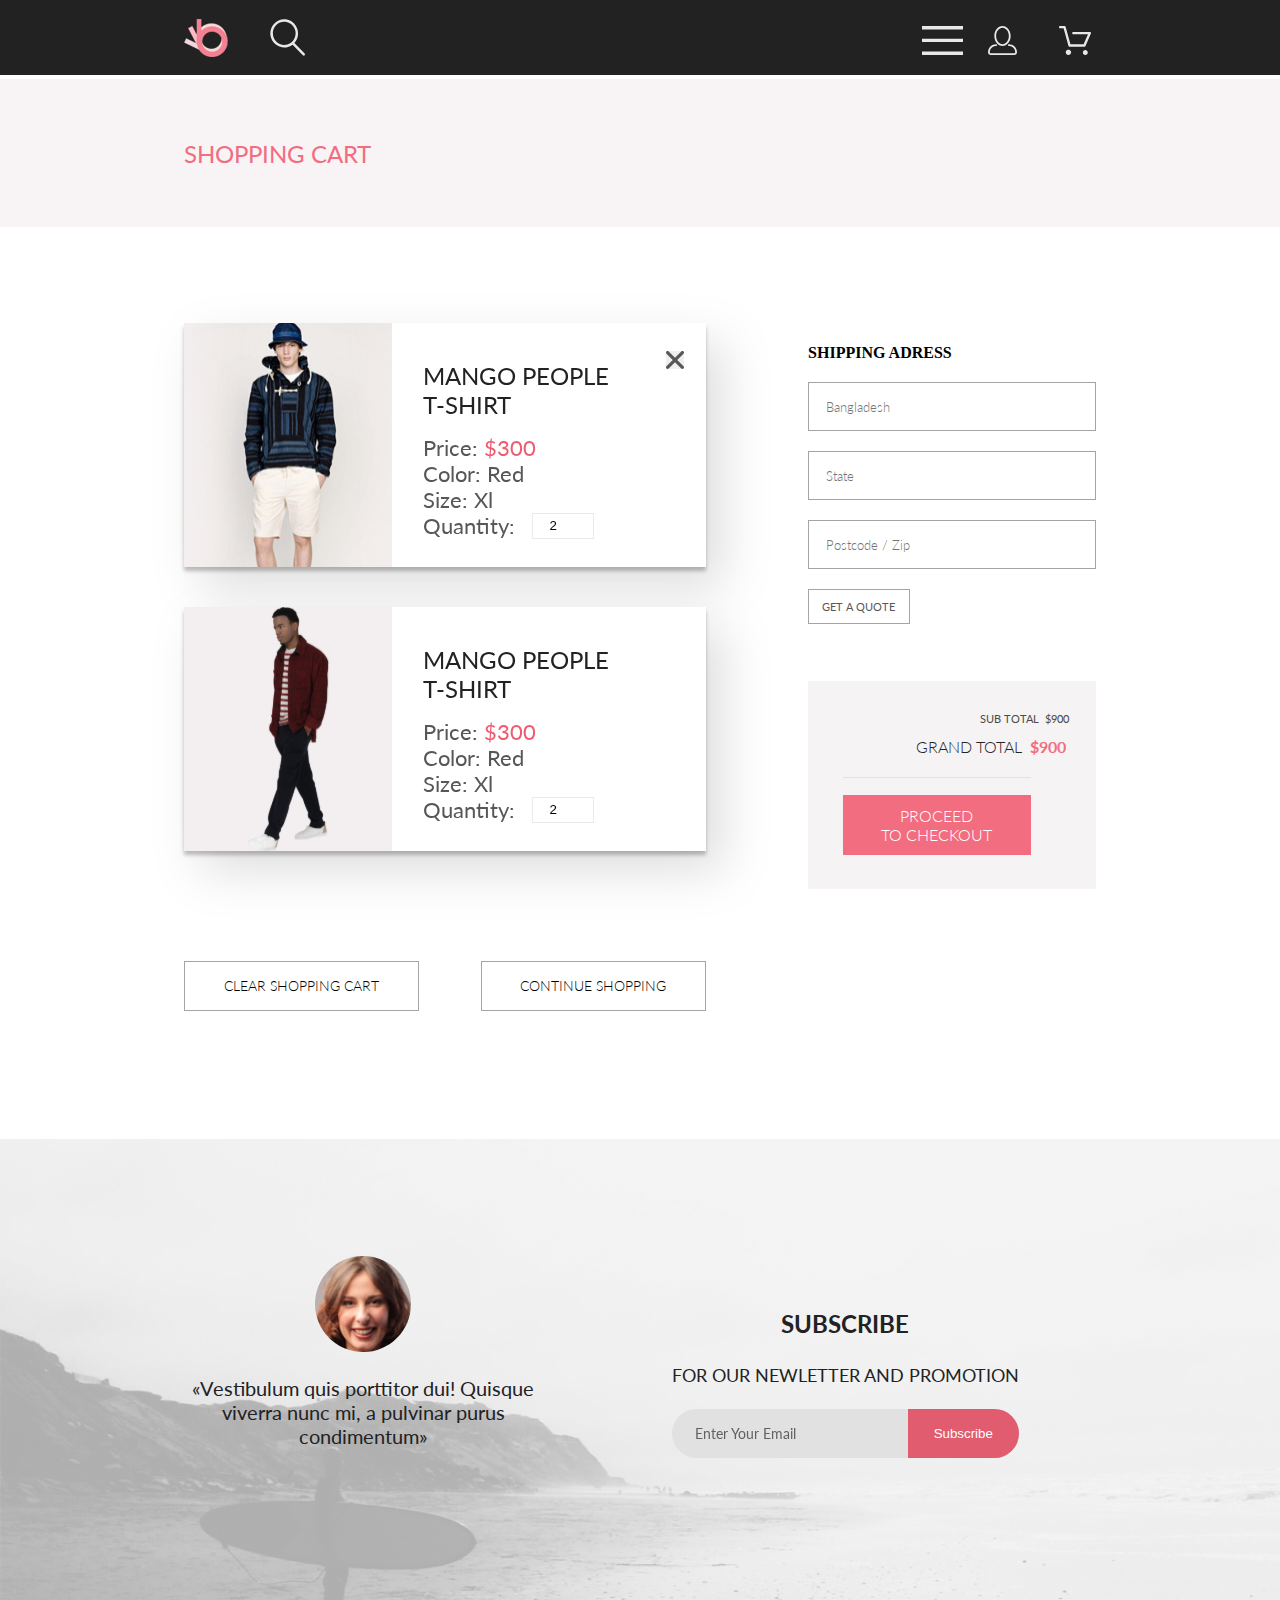
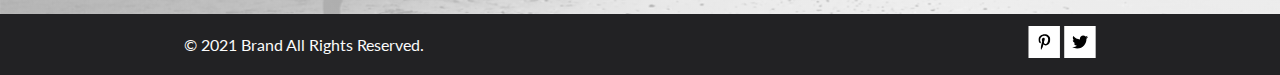
==== commit 55a58245: "html validated" ====
--- a/cart.html
+++ b/cart.html
@@ -32,7 +32,7 @@
                         <span class="price">Price:&#160;<span class="price_value">$300</span></span>
                         <span class="color">Color:&#160;<span class="color_value">Red</span></span>
                         <span class="size">Size:&#160;<span class="size_value">Xl</span></span>
-                        <span class="count">Quantity:&emsp;<input type="number" min="1" class="count_value" value="2"></input></span>
+                        <span class="count">Quantity:&emsp;<input type="number" min="1" class="count_value" value="2"></span>
                     </div>
                 </div>
                 <button class="cart__item_button_remove"></button>
@@ -45,7 +45,7 @@
                         <span class="price">Price:&#160;<span class="price_value">$300</span></span>
                         <span class="color">Color:&#160;<span class="color_value">Red</span></span>
                         <span class="size">Size:&#160;<span class="size_value">Xl</span></span>
-                        <span class="count">Quantity:&emsp;<input type="number" min="1" class="count_value" value="2"></input></span>
+                        <span class="count">Quantity:&emsp;<input type="number" min="1" class="count_value" value="2"></span>
                     </div>
                 </div>
             </div>
--- a/css/cart.css
+++ b/css/cart.css
@@ -14,6 +14,8 @@
   width: 100%;
   top: 0px;
   z-index: 1000;
+  max-height: 100%;
+  max-width: 100%;
 }
 .header .header__navbar,
 .header .header__navbar_control {
@@ -35,6 +37,11 @@
   position: fixed;
   top: 0;
   width: 100%;
+  max-height: 100%;
+  max-width: 100%;
+}
+.header__navbar > ** {
+  max-width: 10%;
 }
 
 .header__navbar_control {
@@ -604,7 +611,7 @@
 }
 
 .cart__summary_bill {
-  padding: 39px 34px 42px 44px;
+  padding: 10.8% 9.4% 11.7% 12.2%;
   background: #F5F3F3;
   height: fit-content;
 }
@@ -654,6 +661,7 @@
   border: none;
   padding: 15px 43px 16px 41px;
   cursor: pointer;
+  padding: 5.5% 15.7% 5.9% 15%;
 }
 .cart__summary_bill .cart__button_proceed > button:hover {
   background: linear-gradient(to right, #603813, #b29f94);
